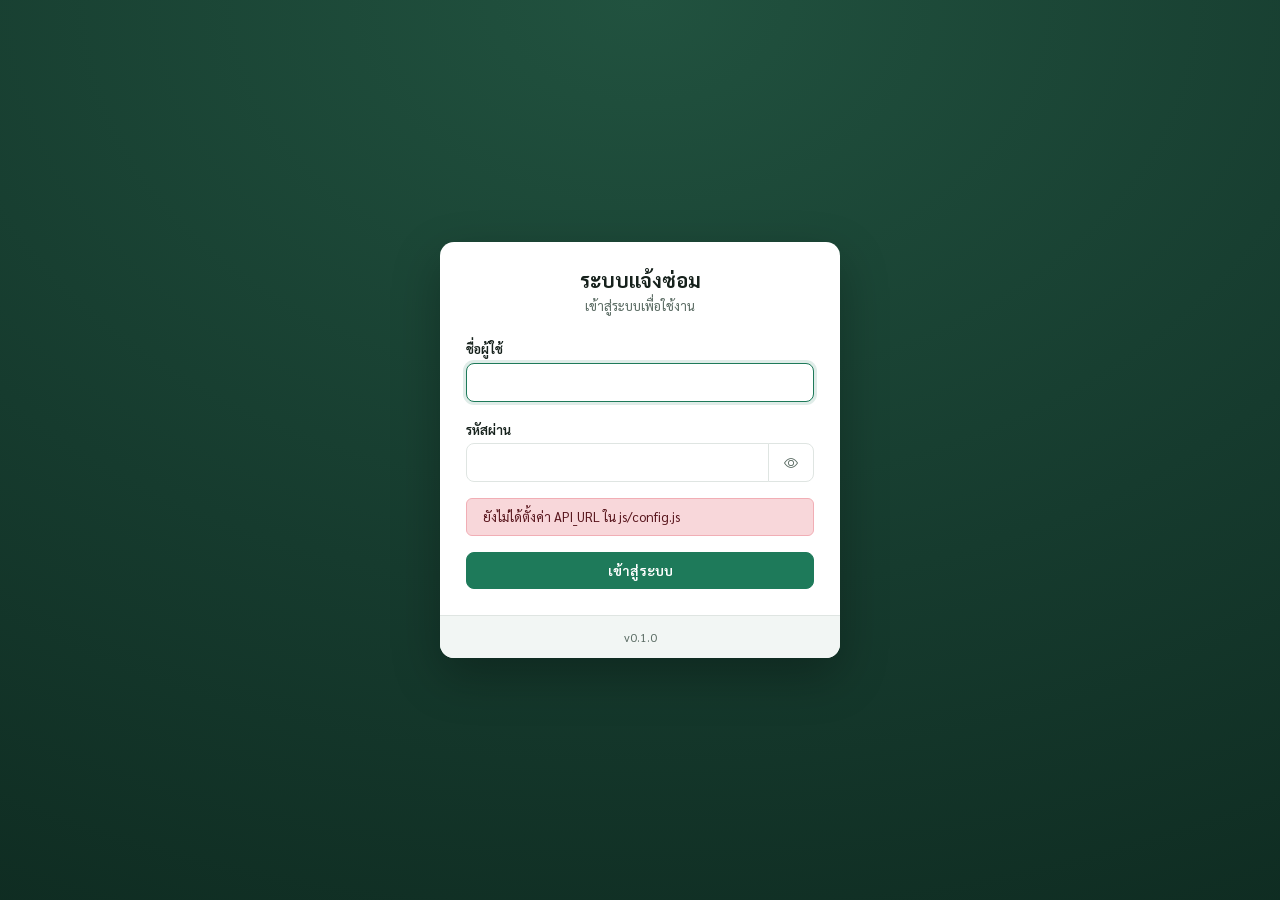
==== index.html @ cea3f098 "Add files via upload" ====
<!DOCTYPE html>
<html lang="th">
<head>
<meta charset="utf-8">
<meta name="viewport" content="width=device-width, initial-scale=1, viewport-fit=cover">
<meta name="theme-color" content="#163B2E">
<title>ระบบแจ้งซ่อม</title>

<link rel="icon" href="assets/img/logo.png">
<link href="https://fonts.googleapis.com/css2?family=Sarabun:wght@400;500;600;700&display=swap" rel="stylesheet">
<link href="https://cdn.jsdelivr.net/npm/bootstrap@5.3.3/dist/css/bootstrap.min.css" rel="stylesheet">
<link href="https://cdn.jsdelivr.net/npm/bootstrap-icons@1.11.3/font/bootstrap-icons.min.css" rel="stylesheet">
<link href="assets/css/theme.css?v=0.1.0" rel="stylesheet">
</head>
<body>

<!-- ============ LOGIN ============ -->
<div id="viewLogin" class="rr-login hide">
  <div class="rr-login-card">
    <div class="rr-login-head">
      <img id="loginLogo" src="assets/img/logo.png" alt="" onerror="this.style.display='none'">
      <h1 id="loginTitle">ระบบแจ้งซ่อม</h1>
      <p id="loginOrg">เข้าสู่ระบบเพื่อใช้งาน</p>
    </div>
    <div class="rr-login-body">
      <div class="mb-3">
        <label class="form-label">ชื่อผู้ใช้</label>
        <input type="text" id="inUser" class="form-control" autocomplete="username" autocapitalize="off" spellcheck="false">
      </div>
      <div class="mb-3">
        <label class="form-label">รหัสผ่าน</label>
        <div class="input-group">
          <input type="password" id="inPass" class="form-control" autocomplete="current-password">
          <button class="btn btn-outline-secondary" type="button" id="btnEye"><i class="bi bi-eye"></i></button>
        </div>
      </div>
      <div id="loginErr" class="alert alert-danger py-2 px-3 small hide"></div>
      <button class="btn btn-primary w-100" id="btnLogin">เข้าสู่ระบบ</button>
    </div>
    <div class="rr-login-foot">
      <span id="loginVer">v0.1.0</span>
    </div>
  </div>
</div>

<!-- ============ APP SHELL ============ -->
<div id="viewApp" class="hide">

  <aside class="rr-sidebar">
    <div class="rr-brand">
      <img id="sbLogo" src="assets/img/logo.png" alt="" onerror="this.style.visibility='hidden'">
      <div>
        <div class="t" id="sbName">ระบบแจ้งซ่อม</div>
        <div class="s" id="sbOrg"></div>
      </div>
    </div>
    <nav class="rr-nav" id="sbNav"></nav>
    <div style="height:24px"></div>
  </aside>

  <div class="rr-backdrop" onclick="document.body.classList.remove('nav-open')"></div>

  <header class="rr-topbar">
    <button class="rr-burger" onclick="document.body.classList.toggle('nav-open')"><i class="bi bi-list"></i></button>
    <span class="org" id="tbOrg"></span>
    <span class="spacer"></span>
    <div class="rr-user">
      <div class="text-end d-none d-sm-block">
        <div class="nm" id="tbName">-</div>
        <div class="rl" id="tbRole">-</div>
      </div>
      <div class="rr-avatar" id="tbAvatar">-</div>
      <button class="btn btn-sm btn-outline-secondary" onclick="SP.auth.logout()"><i class="bi bi-box-arrow-right"></i></button>
    </div>
  </header>

  <main class="rr-main" id="rrPage"></main>
</div>

<!-- ============ SHARED MODAL (ตัวเดียวใช้ทุกหน้า) ============ -->
<div class="modal fade" id="rrModal" tabindex="-1">
  <div class="modal-dialog modal-dialog-centered" id="rrModalDialog">
    <div class="modal-content">
      <div class="modal-header">
        <h5 class="modal-title" id="rrModalTitle">-</h5>
        <button type="button" class="btn-close" data-bs-dismiss="modal"></button>
      </div>
      <div class="modal-body" id="rrModalBody"></div>
      <div class="modal-footer" id="rrModalFoot"></div>
    </div>
  </div>
</div>

<div id="rrToast"></div>
<div id="rrBusy"><div class="rr-spin"></div></div>
<div id="printArea"></div>

<script src="https://cdn.jsdelivr.net/npm/bootstrap@5.3.3/dist/js/bootstrap.bundle.min.js"></script>
<script src="https://cdnjs.cloudflare.com/ajax/libs/html5-qrcode/2.3.8/html5-qrcode.min.js"></script>
<script src="https://cdnjs.cloudflare.com/ajax/libs/qrcodejs/1.0.0/qrcode.min.js"></script>
<script src="js/config.js?v=0.1.0"></script>
<script src="js/ui.js?v=0.1.0"></script>
<script src="js/api.js?v=0.1.0"></script>
<script src="js/auth.js?v=0.1.0"></script>
<script src="js/camera.js?v=0.2.0"></script>
<script src="js/app.js?v=0.3.0"></script>
<script src="js/pages/tickets.js?v=0.3.0"></script>
<script src="js/pages/work.js?v=0.3.0"></script>
<script src="js/pages/approval.js?v=0.3.0"></script>
<script src="js/pages/qr.js?v=0.4.0"></script>
<script src="js/pages/reports.js?v=0.4.0"></script>
<script src="js/pages/settings.js?v=0.4.0"></script>
</body>
</html>
---- assets/css/theme.css ----
/* =====================================================================
   ระบบแจ้งซ่อม — theme.css  (โหลดหลัง bootstrap.min.css เสมอ)
   SECTION 1 = ตัวแปรสี แก้เฉพาะส่วนนี้เวลาเปลี่ยนหน่วยงาน
   ===================================================================== */

/* ---------- SECTION 1 : COLOR TOKENS ---------- */
:root{
  --c-brand:        #163B2E;   /* เขียวเข้ม sidebar */
  --c-brand-2:      #1E5340;
  --c-accent:       #C9A227;   /* ทอง — ขีด active */
  --c-primary:      #1E7A5A;   /* ปุ่มหลัก */
  --c-primary-dark: #166247;
  --c-primary-soft: #E8F3EE;
  --c-danger:       #B3261E;
  --c-danger-soft:  #FBE9E7;
  --c-warn:         #B8730B;
  --c-warn-soft:    #FDF1DC;
  --c-info:         #1B5E92;
  --c-info-soft:    #E7F0F8;
  --c-ink:          #16211C;
  --c-ink-2:        #5A6B63;
  --c-line:         #DFE5E2;
  --c-bg:           #F4F6F5;
  --c-card:         #FFFFFF;
  --c-head:         #F2F6F4;   /* หัวการ์ด / หัวตาราง */

  --sidebar-w: 248px;
  --topbar-h:  56px;
  --radius:    10px;
  --shadow:    0 1px 2px rgba(22,33,28,.06), 0 4px 16px rgba(22,33,28,.05);
}

/* ---------- SECTION 2 : BASE ---------- */
*{ -webkit-tap-highlight-color: transparent; }
body{
  font-family:'Sarabun',system-ui,-apple-system,'Segoe UI',sans-serif;
  background:var(--c-bg); color:var(--c-ink);
  font-size:15px; margin:0;
}
a{ text-decoration:none; color:var(--c-primary); }
.text-muted-2{ color:var(--c-ink-2)!important; }
.hide{ display:none!important; }

/* ---------- SECTION 3 : LOGIN ---------- */
.rr-login{
  min-height:100vh; display:grid; place-items:center; padding:24px;
  background:radial-gradient(120% 120% at 50% 0%, #21523F 0%, var(--c-brand) 55%, #0E2A20 100%);
}
.rr-login-card{
  width:100%; max-width:400px; background:var(--c-card);
  border-radius:14px; box-shadow:0 18px 48px rgba(0,0,0,.28); overflow:hidden;
}
.rr-login-head{ padding:26px 26px 16px; text-align:center; }
.rr-login-head img{ max-height:64px; margin-bottom:12px; }
.rr-login-head h1{ font-size:20px; font-weight:700; margin:0; }
.rr-login-head p{ font-size:13px; color:var(--c-ink-2); margin:4px 0 0; }
.rr-login-body{ padding:6px 26px 26px; }
.rr-login-foot{
  padding:12px; text-align:center; font-size:12px;
  color:var(--c-ink-2); background:var(--c-head); border-top:1px solid var(--c-line);
}

/* ---------- SECTION 4 : SHELL (ห้ามใช้ flex กับ wrapper) ---------- */
.rr-sidebar{
  position:fixed; inset:0 auto 0 0; width:var(--sidebar-w); z-index:1040;
  background:var(--c-brand); color:#D7E4DE; overflow-y:auto;
  transition:transform .2s ease;
}
.rr-brand{
  display:flex; align-items:center; gap:10px; padding:14px 16px;
  border-bottom:1px solid rgba(255,255,255,.10);
}
.rr-brand img{ width:34px; height:34px; object-fit:contain; border-radius:8px; background:#fff; padding:3px; }
.rr-brand .t{ font-size:15px; font-weight:700; color:#fff; line-height:1.2; }
.rr-brand .s{ font-size:11px; color:#9FB8AE; }

.rr-navgroup{
  font-size:11px; letter-spacing:.08em; text-transform:uppercase;
  color:#8FA79D; padding:16px 16px 6px;
}
.rr-nav a{
  display:flex; align-items:center; gap:10px;
  padding:9px 16px; color:#D7E4DE; font-size:14px;
  border-left:3px solid transparent;
}
.rr-nav a:hover{ background:rgba(255,255,255,.06); color:#fff; }
.rr-nav a.active{
  background:rgba(255,255,255,.10); color:#fff;
  border-left-color:var(--c-accent); font-weight:600;
}
.rr-nav a .ico{ width:18px; text-align:center; opacity:.9; }

.rr-topbar{
  position:fixed; top:0; right:0; left:var(--sidebar-w); height:var(--topbar-h); z-index:1030;
  background:#fff; border-bottom:1px solid var(--c-line);
  display:flex; align-items:center; gap:12px; padding:0 18px;
}
.rr-topbar .org{ font-size:14px; font-weight:600; }
.rr-topbar .spacer{ flex:1; }
.rr-user{ display:flex; align-items:center; gap:10px; }
.rr-user .nm{ font-size:13px; font-weight:600; line-height:1.15; }
.rr-user .rl{ font-size:11px; color:var(--c-ink-2); }
.rr-avatar{
  width:34px; height:34px; border-radius:50%; background:var(--c-primary-soft);
  color:var(--c-primary); display:grid; place-items:center; font-weight:700; font-size:14px;
}
.rr-burger{ display:none; border:0; background:transparent; font-size:20px; color:var(--c-ink); }

.rr-main{
  margin-left:var(--sidebar-w);
  padding:calc(var(--topbar-h) + 20px) 20px 40px;
  box-sizing:border-box;
  min-height:100vh;
}
.rr-backdrop{
  position:fixed; inset:0; background:rgba(0,0,0,.4); z-index:1035; display:none;
}

@media (max-width: 991.98px){
  .rr-sidebar{ transform:translateX(-100%); }
  body.nav-open .rr-sidebar{ transform:none; }
  body.nav-open .rr-backdrop{ display:block; }
  .rr-topbar{ left:0; }
  .rr-main{ margin-left:0; padding-left:14px; padding-right:14px; }
  .rr-burger{ display:inline-block; }
}

/* ---------- SECTION 5 : PAGE PARTS ---------- */
.page-head{ display:flex; align-items:flex-start; gap:12px; margin-bottom:18px; flex-wrap:wrap; }
.page-head h2{ font-size:21px; font-weight:700; margin:0; }
.page-head .sub{ font-size:13px; color:var(--c-ink-2); margin-top:2px; }
.page-head .act{ margin-left:auto; display:flex; gap:8px; }

.card-x{ background:var(--c-card); border:1px solid var(--c-line); border-radius:var(--radius); box-shadow:var(--shadow); }
.card-x > .hd{
  background:var(--c-head); border-bottom:1px solid var(--c-line);
  padding:11px 16px; font-weight:600; font-size:14px;
  border-radius:var(--radius) var(--radius) 0 0;
}
.card-x > .bd{ padding:16px; }

.stat{ background:var(--c-card); border:1px solid var(--c-line); border-radius:var(--radius); padding:14px 16px; }
.stat .lbl{ font-size:12px; color:var(--c-ink-2); }
.stat .val{ font-size:26px; font-weight:700; line-height:1.15; }
.stat .unit{ font-size:12px; color:var(--c-ink-2); margin-left:4px; }

.table-x{ width:100%; border-collapse:separate; border-spacing:0; font-size:14px; }
.table-x th{
  background:var(--c-head); color:var(--c-ink-2); font-weight:600; font-size:12.5px;
  text-align:left; padding:10px 12px; border-bottom:1px solid var(--c-line); white-space:nowrap;
}
.table-x td{ padding:11px 12px; border-bottom:1px solid var(--c-line); vertical-align:middle; }
.table-x tbody tr:hover{ background:#FAFCFB; }

.pill{ display:inline-block; padding:3px 10px; border-radius:999px; font-size:12px; font-weight:600; line-height:1.5; }
.pill-solid{ background:var(--c-primary); color:#fff; }
.pill-soft{  background:var(--c-primary-soft); color:var(--c-primary-dark); }
.pill-line{  background:#fff; color:var(--c-ink-2); border:1px solid var(--c-line); }
.pill-warn{  background:var(--c-warn-soft); color:var(--c-warn); }
.pill-danger{background:var(--c-danger-soft); color:var(--c-danger); }
.pill-info{  background:var(--c-info-soft); color:var(--c-info); }

.empty{ text-align:center; padding:40px 16px; color:var(--c-ink-2); }
.empty .ico{ font-size:34px; opacity:.35; display:block; margin-bottom:8px; }

/* ---------- SECTION 6 : BOOTSTRAP RESKIN ---------- */
.btn{ border-radius:8px; font-size:14px; font-weight:600; padding:.45rem .95rem; }
.btn-primary{ background:var(--c-primary); border-color:var(--c-primary); }
.btn-primary:hover,.btn-primary:focus{ background:var(--c-primary-dark); border-color:var(--c-primary-dark); }
.btn-outline-secondary{ color:var(--c-ink-2); border-color:var(--c-line); background:#fff; }
.btn-outline-secondary:hover{ background:var(--c-head); color:var(--c-ink); border-color:var(--c-line); }
.form-label{ font-size:13px; font-weight:600; margin-bottom:4px; }
.form-control,.form-select{ border-radius:8px; border-color:var(--c-line); font-size:14px; padding:.5rem .75rem; }
.form-control:focus,.form-select:focus{ border-color:var(--c-primary); box-shadow:0 0 0 3px rgba(30,122,90,.14); }
.modal-content{ border:0; border-radius:14px; }
.modal-header{ background:var(--c-head); border-bottom:1px solid var(--c-line); border-radius:14px 14px 0 0; padding:12px 18px; }
.modal-title{ font-size:16px; font-weight:700; }
.modal-body{ padding:18px; }

/* ---------- SECTION 7 : TOAST & BUSY ---------- */
#rrToast{ position:fixed; top:14px; right:14px; z-index:2000; display:flex; flex-direction:column; gap:8px; }
.rr-toast{
  min-width:250px; max-width:340px; background:#fff; border:1px solid var(--c-line);
  border-left:4px solid var(--c-primary); border-radius:10px; padding:11px 14px;
  box-shadow:0 8px 26px rgba(0,0,0,.14); font-size:14px;
  animation:rrIn .18s ease-out;
}
.rr-toast.err{ border-left-color:var(--c-danger); }
.rr-toast.warn{ border-left-color:var(--c-warn); }
@keyframes rrIn{ from{ opacity:0; transform:translateY(-6px);} to{ opacity:1; transform:none;} }

#rrBusy{
  position:fixed; inset:0; background:rgba(244,246,245,.6); z-index:1990;
  display:none; place-items:center; backdrop-filter:saturate(120%);
}
#rrBusy.on{ display:grid; }
.rr-spin{
  width:34px; height:34px; border-radius:50%;
  border:3px solid var(--c-line); border-top-color:var(--c-primary);
  animation:rrSpin .7s linear infinite;
}
@keyframes rrSpin{ to{ transform:rotate(360deg); } }

/* ---------- SECTION 8 : QR LABELS & PRINT ---------- */
#printArea{ display:none; }

.qr-sheet{ display:grid; grid-template-columns:repeat(4,1fr); gap:6mm; }
.qr-label{
  border:1px dashed #999; border-radius:3mm; padding:4mm 2mm;
  text-align:center; page-break-inside:avoid; break-inside:avoid;
}
.qr-label .qr-img{ display:flex; justify-content:center; }
.qr-label .qr-img img,
.qr-label .qr-img canvas{ width:28mm!important; height:28mm!important; }
.qr-label .qr-code{ font-family:ui-monospace,'Courier New',monospace; font-weight:700; font-size:11pt; margin-top:2mm; }
.qr-label .qr-asset{ font-size:10pt; font-weight:600; line-height:1.25; }
.qr-label .qr-loc{ font-size:8pt; color:#444; line-height:1.25; }
.qr-label .qr-hint{ font-size:7.5pt; color:#666; margin-top:1mm; }

@media print{
  @page{ size:A4; margin:10mm; }
  body{ background:#fff; }
  .rr-sidebar,.rr-topbar,.rr-backdrop,#rrToast,#rrBusy,.modal,.modal-backdrop,.page-head .act{ display:none!important; }
  .rr-main{ display:none!important; }
  #printArea{ display:block!important; }
}
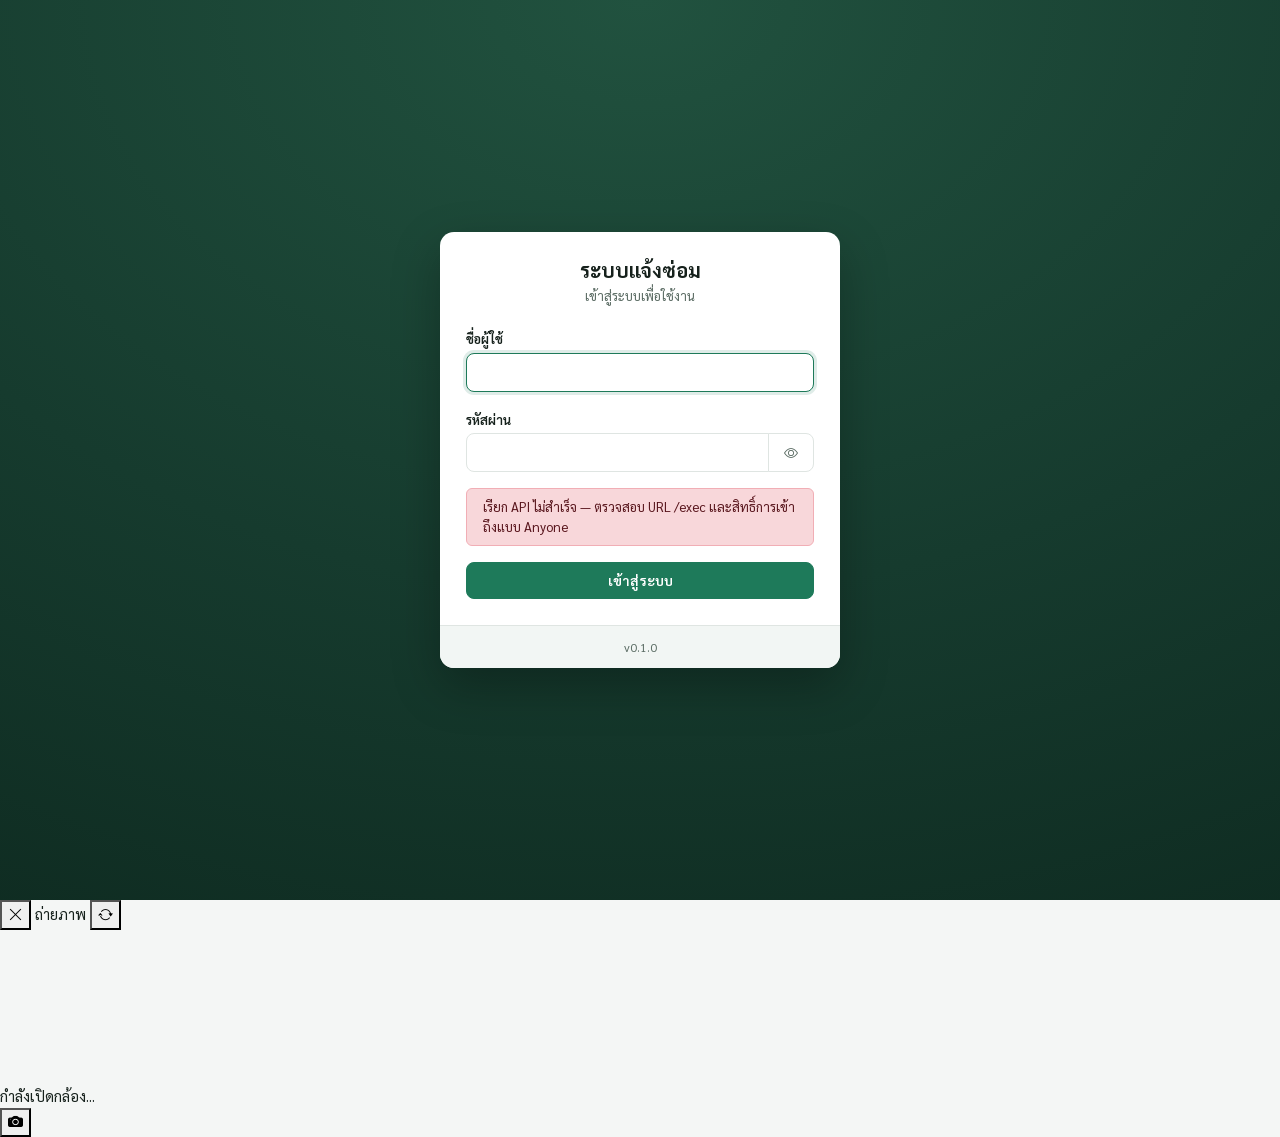
==== commit a8463278: "Add files via upload" ====
--- a/index.html
+++ b/index.html
@@ -6,11 +6,17 @@
 <meta name="theme-color" content="#163B2E">
 <title>ระบบแจ้งซ่อม</title>
 
-<link rel="icon" href="assets/img/logo.png">
+<link rel="icon" href="assets/img/icon-192.png">
+<link rel="manifest" href="manifest.json">
+<link rel="apple-touch-icon" href="assets/img/apple-touch-icon.png">
+<meta name="apple-mobile-web-app-capable" content="yes">
+<meta name="apple-mobile-web-app-status-bar-style" content="black-translucent">
+<meta name="apple-mobile-web-app-title" content="แจ้งซ่อม">
+<meta name="mobile-web-app-capable" content="yes">
 <link href="https://fonts.googleapis.com/css2?family=Sarabun:wght@400;500;600;700&display=swap" rel="stylesheet">
 <link href="https://cdn.jsdelivr.net/npm/bootstrap@5.3.3/dist/css/bootstrap.min.css" rel="stylesheet">
 <link href="https://cdn.jsdelivr.net/npm/bootstrap-icons@1.11.3/font/bootstrap-icons.min.css" rel="stylesheet">
-<link href="assets/css/theme.css?v=0.1.0" rel="stylesheet">
+<link href="assets/css/theme.css?v=0.6.0" rel="stylesheet">
 </head>
 <body>
 
@@ -69,7 +75,7 @@
         <div class="nm" id="tbName">-</div>
         <div class="rl" id="tbRole">-</div>
       </div>
-      <div class="rr-avatar" id="tbAvatar">-</div>
+      <button class="rr-avatar" id="tbAvatar" title="บัญชีของฉัน" onclick="SP.go('/profile')">-</button>
       <button class="btn btn-sm btn-outline-secondary" onclick="SP.auth.logout()"><i class="bi bi-box-arrow-right"></i></button>
     </div>
   </header>
@@ -95,20 +101,44 @@
 <div id="rrBusy"><div class="rr-spin"></div></div>
 <div id="printArea"></div>
 
+<div id="rrCamOverlay" class="rr-cam-overlay">
+  <div class="rr-cam-head">
+    <button type="button" id="camClose" aria-label="ปิด"><i class="bi bi-x-lg"></i></button>
+    <span>ถ่ายภาพ</span>
+    <button type="button" id="camSwap" aria-label="สลับกล้อง"><i class="bi bi-arrow-repeat"></i></button>
+  </div>
+  <div class="rr-cam-body">
+    <video id="camOverlayV" playsinline muted></video>
+    <div id="camOverlayMsg" class="rr-cam-msg">กำลังเปิดกล้อง...</div>
+  </div>
+  <div class="rr-cam-foot">
+    <button type="button" id="camOverlayShot" aria-label="ถ่ายภาพ"><i class="bi bi-camera-fill"></i></button>
+  </div>
+</div>
+
 <script src="https://cdn.jsdelivr.net/npm/bootstrap@5.3.3/dist/js/bootstrap.bundle.min.js"></script>
 <script src="https://cdnjs.cloudflare.com/ajax/libs/html5-qrcode/2.3.8/html5-qrcode.min.js"></script>
 <script src="https://cdnjs.cloudflare.com/ajax/libs/qrcodejs/1.0.0/qrcode.min.js"></script>
 <script src="js/config.js?v=0.1.0"></script>
-<script src="js/ui.js?v=0.1.0"></script>
+<script src="js/ui.js?v=0.6.0"></script>
 <script src="js/api.js?v=0.1.0"></script>
-<script src="js/auth.js?v=0.1.0"></script>
-<script src="js/camera.js?v=0.2.0"></script>
-<script src="js/app.js?v=0.3.0"></script>
-<script src="js/pages/tickets.js?v=0.3.0"></script>
+<script src="js/auth.js?v=0.6.0"></script>
+<script src="js/camera.js?v=0.3.0"></script>
+<script src="js/app.js?v=0.6.0"></script>
+<script src="js/pages/tickets.js?v=0.6.0"></script>
 <script src="js/pages/work.js?v=0.3.0"></script>
 <script src="js/pages/approval.js?v=0.3.0"></script>
-<script src="js/pages/qr.js?v=0.4.0"></script>
+<script src="js/pages/qr.js?v=0.6.0"></script>
 <script src="js/pages/reports.js?v=0.4.0"></script>
 <script src="js/pages/settings.js?v=0.4.0"></script>
+<script src="js/pages/profile.js?v=0.6.0"></script>
+<script src="js/pages/print-workorder.js?v=0.6.0"></script>
+<script>
+  if ('serviceWorker' in navigator) {
+    window.addEventListener('load', function () {
+      navigator.serviceWorker.register('sw.js').catch(function () { /* ไม่รองรับก็ใช้งานได้ปกติ */ });
+    });
+  }
+</script>
 </body>
 </html>
